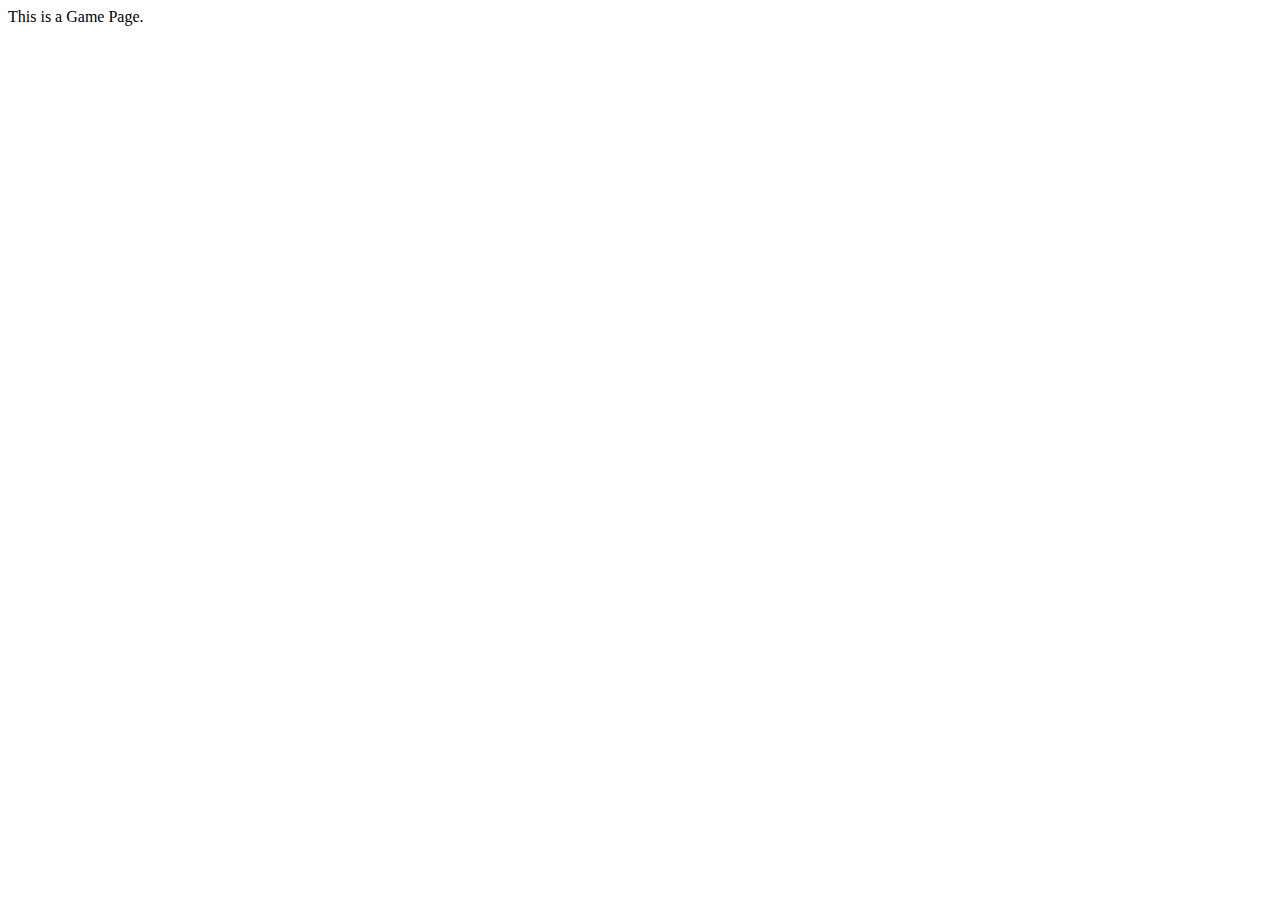
==== game.html @ ab72c0e3 "This the 1st sample look of Game Project." ====
<!DOCTYPE html>
<html lang="en">
<head>
    <meta charset="UTF-8">
    <meta name="viewport" content="width=device-width, initial-scale=1.0">
    <title>Document</title>
</head>
<body>
    This is a Game Page.
</body>
</html>
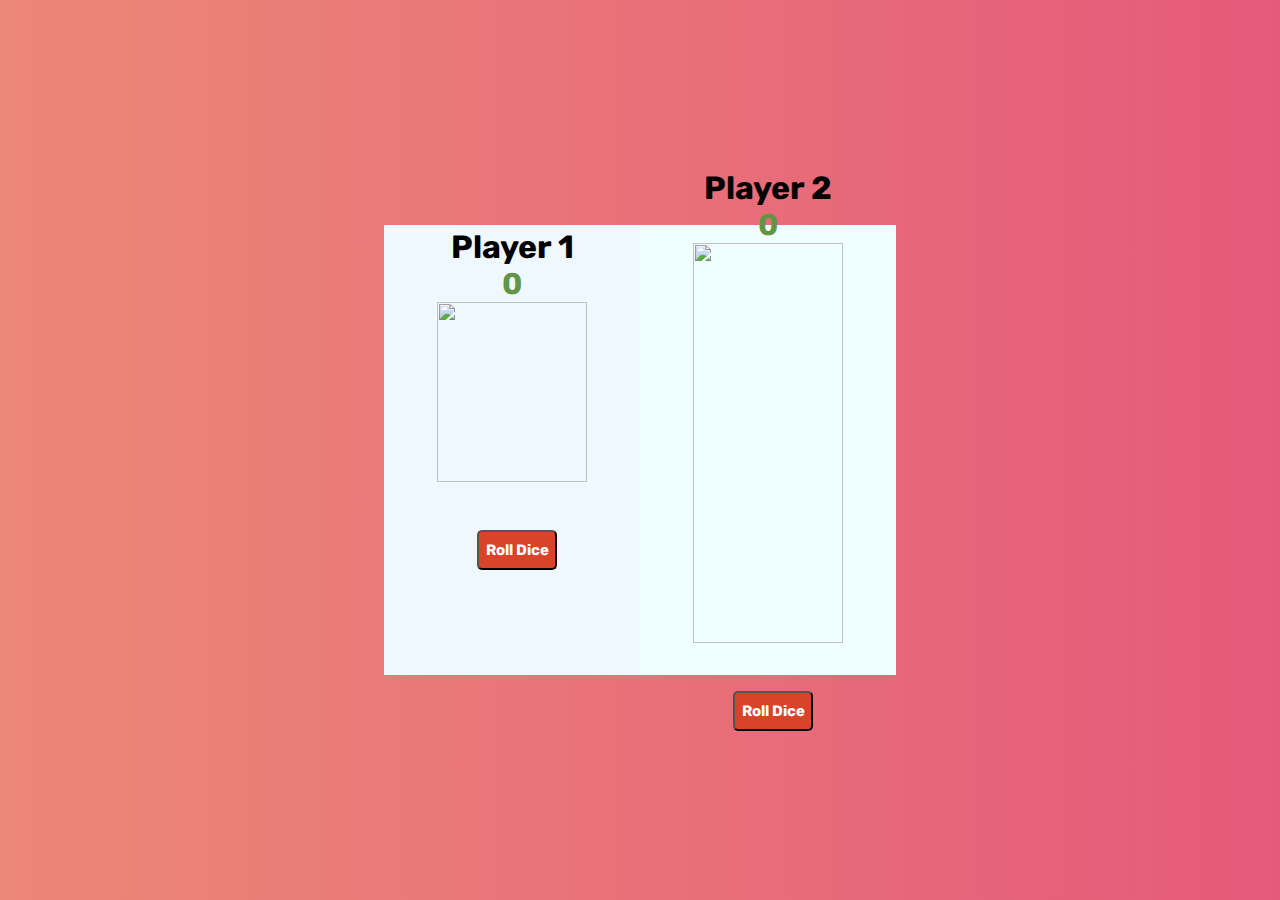
==== commit 36e2c37e: "Game page created with Player Details." ====
--- a/game.html
+++ b/game.html
@@ -3,9 +3,40 @@
 <head>
     <meta charset="UTF-8">
     <meta name="viewport" content="width=device-width, initial-scale=1.0">
-    <title>Document</title>
+    <title>Dice Game</title>
+    <link rel="stylesheet" href="https://cdnjs.cloudflare.com/ajax/libs/font-awesome/6.5.1/css/all.min.css">
+    <link  rel="stylesheet"  href="./style/game.css" />
 </head>
 <body>
-    This is a Game Page.
+
+    <div class ="container">
+        <div class="players-details">
+            <div class="player1">
+                <h1>Player 1</h1>
+      <!-- <div class="input-boxes"> -->
+                <div class="input-group">
+                    <label id="label1" class="playerScore">0</label>
+                </div>
+                <img src="https://cdn.siasat.com/wp-content/uploads/2023/07/image-5-4-768x1024.jpg" alt=""  height="180px" width="150px">
+                <div class="input-group button">
+                    <button id="dice1"class="rollButton">Roll Dice</button>
+                </div>
+            </div>
+            <div class="player2">
+                <h1>Player 2</h1>
+                <div class="input-group">
+                    <label id="label2" class="playerScore">0</label>
+                </div>
+                <img src="https://www.himalayanbuzz.com/wp-content/uploads/2016/03/Mahendra-Singh-Dhoni.jpg" alt="" height="400px" width="150px">
+                <div class="input-group button">
+                    <button id="dice2" class="rollButton">Roll Dice</button>
+                </div>
+            </div>
+            <!-- </div> -->
+        </div>
+    </div>
+
 </body>
+<script src="scripts/game.js"></script>
+
 </html>--- a/style/game.css
+++ b/style/game.css
@@ -0,0 +1,90 @@
+@import url("https://fonts.googleapis.com/css2?family=Rubik:wght@300&display=swap");
+
+* {
+    padding: 0;
+    margin: 0;
+    box-sizing: border-box;
+    font-family: "Rubik", sans-serif;
+}
+
+
+.container {
+    max-width: 100%;
+    min-height: 100vh;
+    background: linear-gradient(to right, #ec8877, #e55a7b)
+}
+
+
+
+.players-details{
+    width: 100%;
+    height: 100vh;
+    display: flex;
+    justify-content: center;
+    align-items: center;
+}
+
+.player1{
+    height: 50vh;
+    background-color: aliceblue;
+    width: 20%;
+    display: flex;
+    flex-direction: column;
+    justify-content: center;
+    align-items: center;
+
+}
+
+.player2{
+    height: 50vh;
+    background-color: azure;
+    width: 20%;
+    display: flex;
+    flex-direction: column;
+    justify-content: center;
+    align-items: center;
+
+}
+
+.button {
+    margin-top: 40px;
+    margin-left: 170px;      /*Other options to display the Role Dice button at Center  */
+    height: 150px;
+    width: 250px;
+}
+
+.button input {
+    color: #ffffff;
+    font-size: 15px;
+    font-weight: bold;
+    background: #d84329;
+    border-radius: 5px;
+    padding: 5;
+    cursor: pointer;
+    transition: all 4s ease;
+}
+
+.button input:hover {
+    background: linear-gradient(to right, #eb3349, #f45c43)
+}
+
+.rollButton {
+    color: #ffffff;
+    font-size: 15px;
+    font-weight: bold;
+    background: #d84329;
+    border-radius: 5px;
+    padding: 30;
+    cursor: pointer;
+    transition: all 4s ease;
+    margin-top: 8px;
+    margin-left: 5px;      
+    height: 40px;
+    width: 80px;
+}
+
+.playerScore {
+    color: #629646;
+    font-size: 30px;
+    font-weight: bold;
+}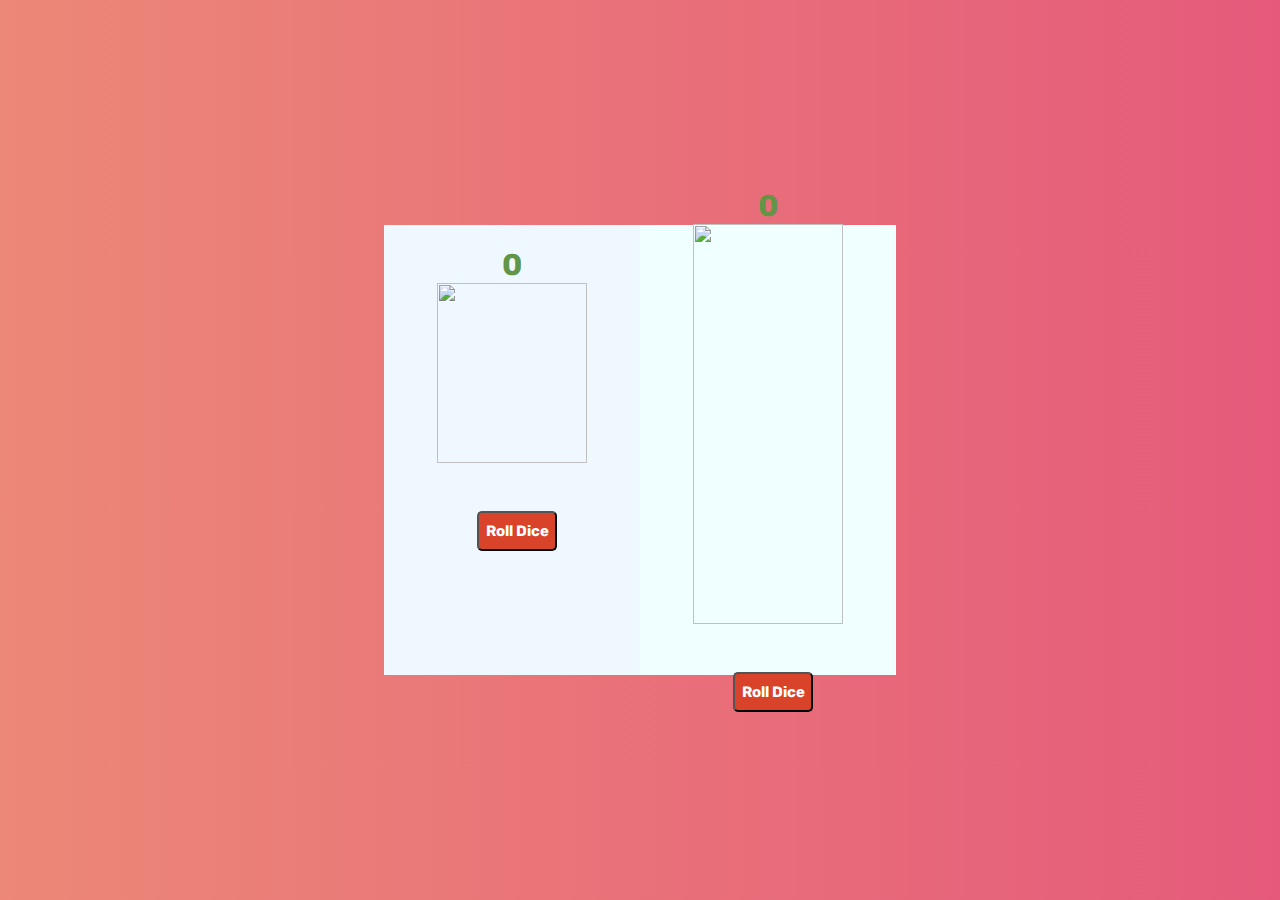
==== commit 2a105565: "Players name made visible on game.html page" ====
--- a/game.html
+++ b/game.html
@@ -12,7 +12,7 @@
     <div class ="container">
         <div class="players-details">
             <div class="player1">
-                <h1>Player 1</h1>
+                <h1 id="player1Name"></h1>
       <!-- <div class="input-boxes"> -->
                 <div class="input-group">
                     <label id="label1" class="playerScore">0</label>
@@ -23,7 +23,7 @@
                 </div>
             </div>
             <div class="player2">
-                <h1>Player 2</h1>
+                <h1 id="player2Name"></h1>
                 <div class="input-group">
                     <label id="label2" class="playerScore">0</label>
                 </div>
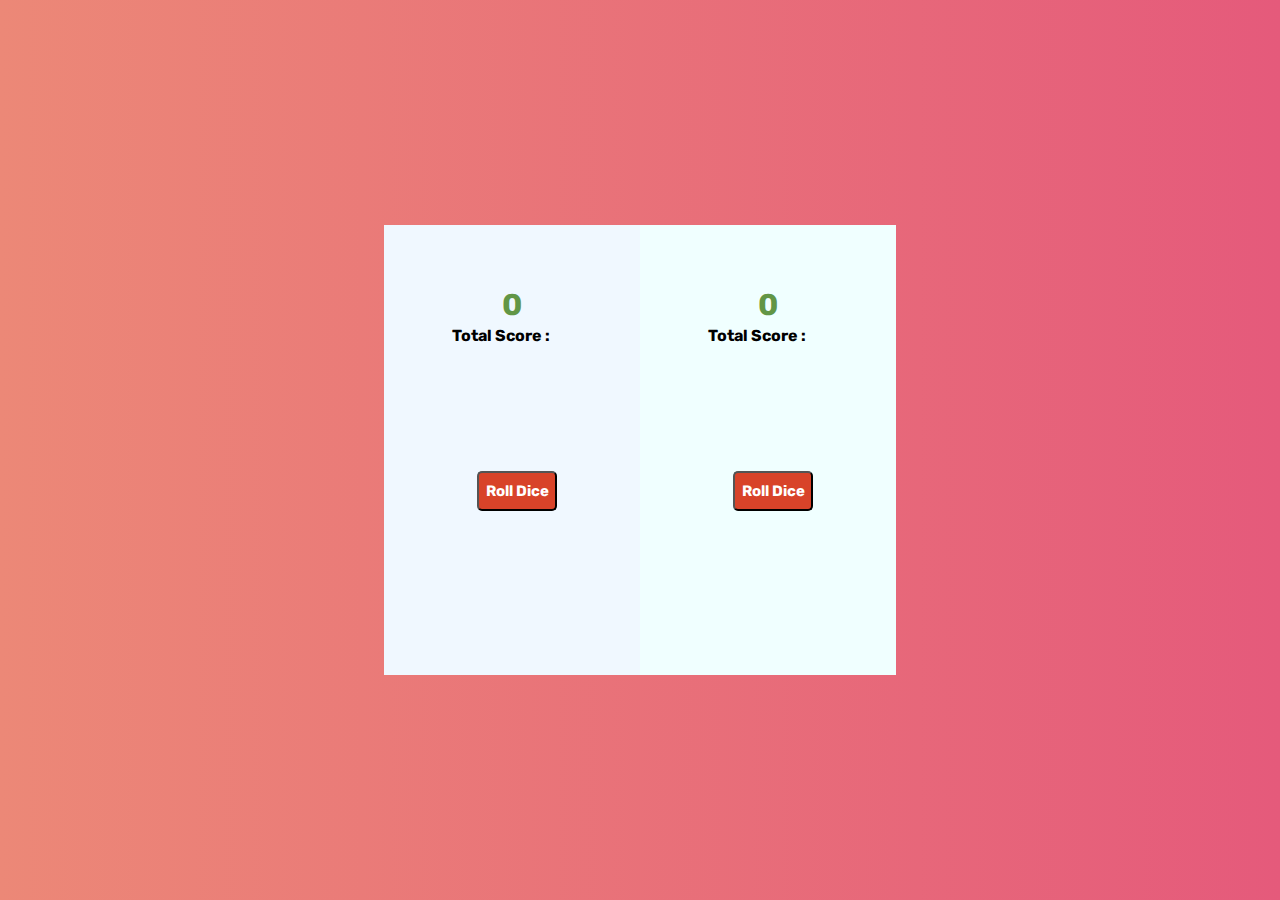
==== commit ba130dc8: "Dice roll and Total Score feature implemented." ====
--- a/game.html
+++ b/game.html
@@ -10,6 +10,7 @@
 <body>
 
     <div class ="container">
+     <!-- <label id="winnerName" style="display: none;"> </label>is the Winner -->
         <div class="players-details">
             <div class="player1">
                 <h1 id="player1Name"></h1>
@@ -17,17 +18,24 @@
                 <div class="input-group">
                     <label id="label1" class="playerScore">0</label>
                 </div>
-                <img src="https://cdn.siasat.com/wp-content/uploads/2023/07/image-5-4-768x1024.jpg" alt=""  height="180px" width="150px">
+                <div class="DiceImageContainer">
+                    <img src="" alt="Dice" id="p1DiceImage" style="display: none;">
+                    <b>Total Score : </b><label id="p1Total" class="totalScore"></label>
+                </div>
                 <div class="input-group button">
                     <button id="dice1"class="rollButton">Roll Dice</button>
                 </div>
+                
             </div>
             <div class="player2">
                 <h1 id="player2Name"></h1>
                 <div class="input-group">
                     <label id="label2" class="playerScore">0</label>
                 </div>
-                <img src="https://www.himalayanbuzz.com/wp-content/uploads/2016/03/Mahendra-Singh-Dhoni.jpg" alt="" height="400px" width="150px">
+                <div class="DiceImageContainer">
+                    <img src="" alt="Dice" id="p2DiceImage" style="display: none;">
+                    <b>Total Score : </b> <label id="p2Total" class="totalScore"></label>
+                </div>
                 <div class="input-group button">
                     <button id="dice2" class="rollButton">Roll Dice</button>
                 </div>
--- a/style/game.css
+++ b/style/game.css
@@ -87,4 +87,23 @@
     color: #629646;
     font-size: 30px;
     font-weight: bold;
+}
+
+.DiceImageContainer{
+    border-radius: 5px;
+    height: 100px;
+    width: 120px;
+    align-items: center;
+}
+
+.totalScore {
+    font-family: Arial, Helvetica, sans-serif;
+    font-size: 20px;
+    font-weight: bold;
+}
+
+img{
+    width: 100px;
+    margin-top: 10px;
+    margin-bottom: 10px;
 }